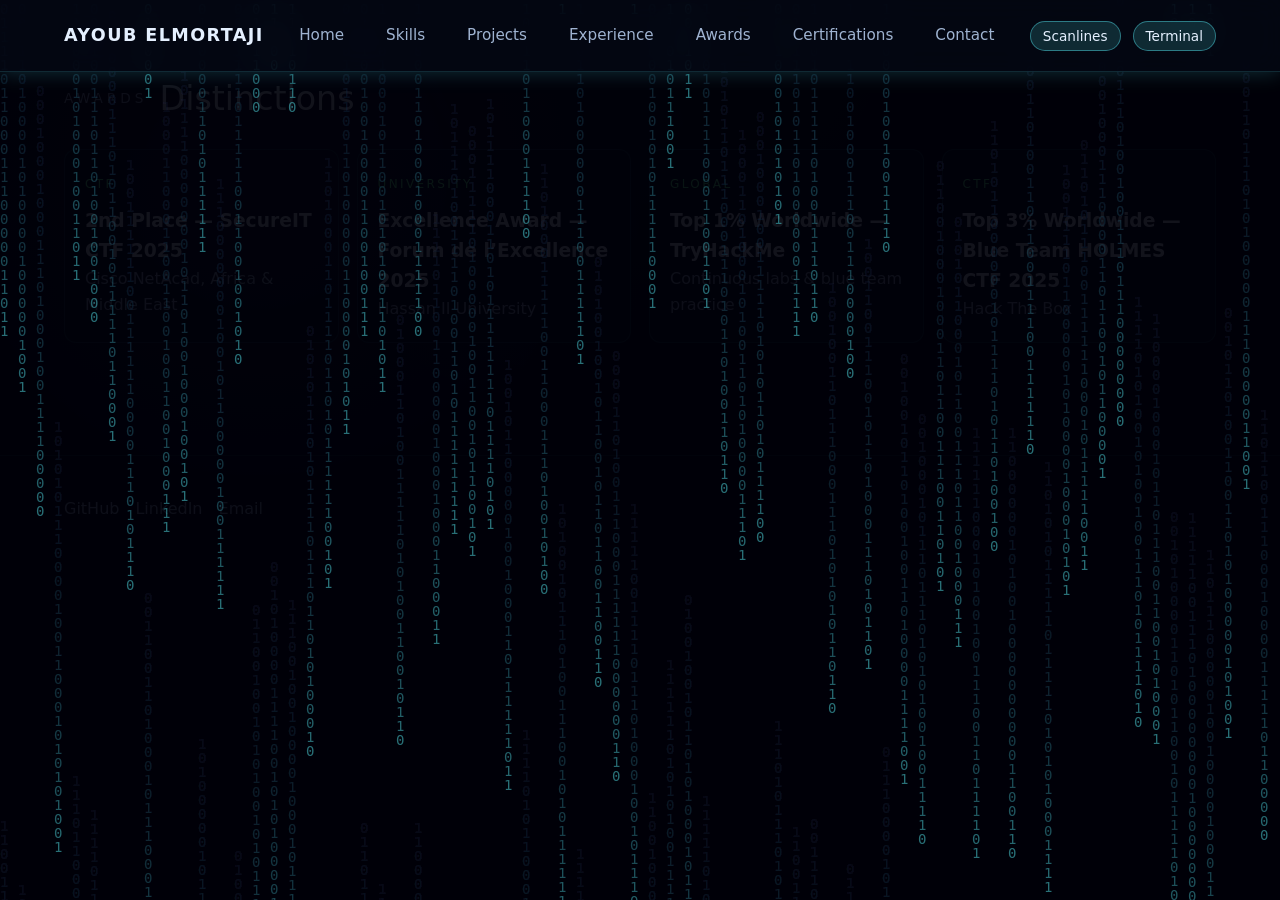
==== awards.html @ a6d37e31 "Add cybersecurity portfolio site" ====
<!DOCTYPE html>
<html lang="en">
<head>
  <meta charset="UTF-8">
  <meta name="viewport" content="width=device-width, initial-scale=1.0">
  <meta name="description" content="Awards and distinctions achieved by Ayoub ELMORTAJI.">
  <title>Awards | Ayoub ELMORTAJI</title>
  <link rel="stylesheet" href="assets/css/style.css">
</head>
<body>
  <a class="skip-link" href="#main">Skip to content</a>
  <canvas class="canvas-layer" data-canvas aria-hidden="true"></canvas>
  <div class="scanlines" aria-hidden="true"></div>

  <header class="navbar">
    <div class="brand">Ayoub ELMORTAJI</div>
    <nav aria-label="Primary">
      <div class="nav-links">
        <a href="index.html">Home</a>
        <a href="skills.html">Skills</a>
        <a href="projects.html">Projects</a>
        <a href="experience.html">Experience</a>
        <a href="awards.html">Awards</a>
        <a href="certifications.html">Certifications</a>
        <a href="contact.html">Contact</a>
      </div>
    </nav>
    <div class="nav-actions">
      <button class="toggle" type="button" data-scanlines-toggle aria-label="Toggle scanlines">Scanlines</button>
      <button class="toggle" type="button" data-terminal-toggle aria-label="Toggle terminal mode">Terminal</button>
    </div>
  </header>

  <main id="main" class="section">
    <div class="container">
      <div class="section-title"><span>Awards</span> Distinctions</div>
      <div class="card-grid">
        <article class="card">
          <div class="tag">CTF</div>
          <h3>2nd Place — SecureIT CTF 2025</h3>
          <p class="muted">Cisco NetAcad, Africa & Middle East</p>
        </article>
        <article class="card">
          <div class="tag">University</div>
          <h3>Excellence Award — Forum de l’Excellence 2025</h3>
          <p class="muted">Hassan II University</p>
        </article>
        <article class="card">
          <div class="tag">Global</div>
          <h3>Top 1% Worldwide — TryHackMe</h3>
          <p class="muted">Continuous labs & blue team practice</p>
        </article>
        <article class="card">
          <div class="tag">CTF</div>
          <h3>Top 3% Worldwide — Blue Team HOLMES CTF 2025</h3>
          <p class="muted">Hack The Box</p>
        </article>
      </div>
    </div>
  </main>

  <footer class="footer">
    <div class="container footer-links">
      <a href="https://github.com/AyoubElmortaji" target="_blank" rel="noreferrer">GitHub</a>
      <a href="https://www.linkedin.com/in/ayoub-elmortaji-805ab1250" target="_blank" rel="noreferrer">LinkedIn</a>
      <a href="mailto:elmortaji.ayoub@ensam-casa.ma">Email</a>
    </div>
  </footer>

  <div class="terminal-overlay" role="dialog" aria-label="Terminal mode">
    <div class="terminal-header">
      Terminal Mode
      <span>ESC</span>
    </div>
    <div class="terminal-body" data-terminal-body></div>
    <div class="terminal-input">
      <span>&gt;</span>
      <input type="text" data-terminal-input aria-label="Terminal input" placeholder="Type a command">
    </div>
  </div>

  <div class="palette" role="dialog" aria-label="Command palette">
    <div class="palette-panel">
      <input type="text" data-palette-input placeholder="Type to navigate..." aria-label="Command palette input">
      <div class="palette-results" data-palette-results></div>
    </div>
  </div>

  <script src="assets/js/main.js"></script>
</body>
</html>
---- assets/css/style.css ----
:root {
  --bg: #05070f;
  --bg-alt: #0a1222;
  --card: rgba(12, 20, 38, 0.75);
  --border: rgba(96, 212, 255, 0.2);
  --text: #e5f0ff;
  --muted: #9fb3d1;
  --cyan: #58f6ff;
  --green: #6bff9c;
  --violet: #7a6cff;
  --shadow: 0 0 20px rgba(88, 246, 255, 0.2);
  --radius-lg: 18px;
  --radius-md: 12px;
  --radius-sm: 8px;
  --nav-height: 72px;
}

* {
  box-sizing: border-box;
  margin: 0;
  padding: 0;
}

html {
  scroll-behavior: smooth;
}

body {
  font-family: system-ui, -apple-system, BlinkMacSystemFont, "Segoe UI", sans-serif;
  background: radial-gradient(circle at top, rgba(88, 246, 255, 0.05), transparent 40%),
    radial-gradient(circle at 20% 20%, rgba(122, 108, 255, 0.12), transparent 35%),
    var(--bg);
  color: var(--text);
  min-height: 100vh;
  line-height: 1.6;
}

img {
  max-width: 100%;
  display: block;
}

a {
  color: inherit;
  text-decoration: none;
}

ul {
  list-style: none;
}

button,
input,
textarea {
  font-family: inherit;
  color: inherit;
}

.skip-link {
  position: absolute;
  left: -999px;
  top: auto;
  width: 1px;
  height: 1px;
  overflow: hidden;
}

.skip-link:focus {
  left: 16px;
  top: 16px;
  width: auto;
  height: auto;
  padding: 8px 12px;
  background: var(--cyan);
  color: #02151d;
  border-radius: var(--radius-sm);
  z-index: 1000;
}

.navbar {
  position: fixed;
  top: 0;
  left: 0;
  right: 0;
  height: var(--nav-height);
  display: flex;
  align-items: center;
  justify-content: space-between;
  padding: 0 5vw;
  backdrop-filter: blur(14px);
  background: rgba(5, 9, 20, 0.75);
  border-bottom: 1px solid rgba(88, 246, 255, 0.15);
  z-index: 100;
  box-shadow: var(--shadow);
}

.brand {
  font-weight: 700;
  font-size: 1.1rem;
  letter-spacing: 0.08em;
  text-transform: uppercase;
}

.nav-links {
  display: flex;
  gap: 18px;
}

.nav-links a {
  font-size: 0.95rem;
  color: var(--muted);
  padding: 8px 12px;
  border-radius: 999px;
  transition: all 0.3s ease;
}

.nav-links a:hover,
.nav-links a:focus {
  color: var(--text);
  background: rgba(88, 246, 255, 0.15);
  box-shadow: 0 0 15px rgba(88, 246, 255, 0.3);
}

.nav-actions {
  display: flex;
  align-items: center;
  gap: 12px;
}

.toggle {
  background: rgba(88, 246, 255, 0.15);
  border: 1px solid rgba(88, 246, 255, 0.4);
  padding: 6px 12px;
  border-radius: 999px;
  cursor: pointer;
  font-size: 0.85rem;
  transition: all 0.3s ease;
}

.toggle:hover,
.toggle:focus {
  box-shadow: 0 0 12px rgba(88, 246, 255, 0.4);
}

main {
  padding-top: calc(var(--nav-height) + 32px);
}

.container {
  width: min(1200px, 90vw);
  margin: 0 auto;
}

.section {
  padding: 72px 0;
}

.section-title {
  font-size: clamp(1.8rem, 2.6vw, 2.6rem);
  margin-bottom: 24px;
  display: flex;
  align-items: center;
  gap: 12px;
}

.section-title span {
  font-size: 0.85rem;
  color: var(--muted);
  text-transform: uppercase;
  letter-spacing: 0.3em;
}

.hero {
  display: grid;
  grid-template-columns: repeat(auto-fit, minmax(280px, 1fr));
  gap: 32px;
  align-items: center;
  padding: 80px 0 60px;
}

.hero-card {
  background: var(--card);
  border: 1px solid var(--border);
  padding: 32px;
  border-radius: var(--radius-lg);
  box-shadow: var(--shadow);
  position: relative;
  overflow: hidden;
}

.hero-card::after {
  content: "";
  position: absolute;
  inset: 0;
  border: 1px solid rgba(88, 246, 255, 0.2);
  border-radius: var(--radius-lg);
  pointer-events: none;
}

.hero-title {
  font-size: clamp(2.4rem, 4vw, 3.6rem);
  line-height: 1.1;
  margin-bottom: 16px;
  text-transform: uppercase;
  position: relative;
}

.glitch {
  position: relative;
}

.glitch::before,
.glitch::after {
  content: attr(data-text);
  position: absolute;
  left: 0;
  width: 100%;
  overflow: hidden;
  clip-path: inset(0 0 0 0);
}

.glitch::before {
  top: -2px;
  color: var(--cyan);
  opacity: 0.6;
  animation: glitch 3s infinite;
}

.glitch::after {
  top: 2px;
  color: var(--violet);
  opacity: 0.6;
  animation: glitch 2.4s infinite;
}

@keyframes glitch {
  0% { clip-path: inset(0 0 90% 0); }
  20% { clip-path: inset(10% 0 60% 0); }
  40% { clip-path: inset(30% 0 30% 0); }
  60% { clip-path: inset(50% 0 10% 0); }
  80% { clip-path: inset(20% 0 70% 0); }
  100% { clip-path: inset(0 0 90% 0); }
}

.hero-subtitle {
  color: var(--muted);
  margin-bottom: 24px;
}

.cta-group {
  display: flex;
  flex-wrap: wrap;
  gap: 12px;
}

.btn {
  display: inline-flex;
  align-items: center;
  justify-content: center;
  gap: 8px;
  padding: 10px 18px;
  border-radius: 999px;
  border: 1px solid transparent;
  background: rgba(88, 246, 255, 0.15);
  color: var(--text);
  font-weight: 600;
  transition: all 0.3s ease;
}

.btn.primary {
  background: linear-gradient(120deg, rgba(88, 246, 255, 0.3), rgba(122, 108, 255, 0.25));
  border: 1px solid rgba(88, 246, 255, 0.6);
}

.btn:hover,
.btn:focus {
  transform: translateY(-2px);
  box-shadow: 0 0 18px rgba(88, 246, 255, 0.4);
}

.hero-metrics {
  display: grid;
  grid-template-columns: repeat(auto-fit, minmax(140px, 1fr));
  gap: 16px;
  margin-top: 24px;
}

.metric {
  background: rgba(8, 14, 28, 0.8);
  border: 1px solid rgba(88, 246, 255, 0.2);
  padding: 16px;
  border-radius: var(--radius-md);
  text-align: center;
}

.metric h3 {
  font-size: 1.4rem;
}

.card-grid {
  display: grid;
  gap: 18px;
  grid-template-columns: repeat(auto-fit, minmax(240px, 1fr));
}

.card {
  background: var(--card);
  border: 1px solid rgba(88, 246, 255, 0.18);
  border-radius: var(--radius-md);
  padding: 20px;
  transition: all 0.3s ease;
  position: relative;
}

.muted {
  color: var(--muted);
}

.card:hover {
  transform: translateY(-4px);
  box-shadow: 0 0 18px rgba(88, 246, 255, 0.25);
}

.card .tag {
  display: inline-block;
  margin-bottom: 12px;
  font-size: 0.75rem;
  letter-spacing: 0.2em;
  text-transform: uppercase;
  color: var(--green);
}

.badge {
  display: inline-flex;
  align-items: center;
  gap: 8px;
  padding: 10px 14px;
  border-radius: 999px;
  border: 1px solid rgba(88, 246, 255, 0.3);
  background: rgba(8, 14, 28, 0.6);
  font-size: 0.85rem;
}

.timeline {
  display: grid;
  gap: 24px;
}

.timeline-item {
  padding: 20px;
  border-left: 3px solid rgba(88, 246, 255, 0.5);
  background: rgba(8, 14, 28, 0.8);
  border-radius: var(--radius-md);
}

.project-search {
  display: flex;
  flex-wrap: wrap;
  gap: 12px;
  align-items: center;
  margin-bottom: 24px;
}

.input {
  flex: 1;
  min-width: 200px;
  padding: 10px 14px;
  border-radius: var(--radius-sm);
  border: 1px solid rgba(88, 246, 255, 0.3);
  background: rgba(8, 14, 28, 0.8);
}

.filters {
  display: flex;
  flex-wrap: wrap;
  gap: 8px;
}

.filter-btn {
  padding: 8px 14px;
  border-radius: 999px;
  border: 1px solid rgba(88, 246, 255, 0.3);
  background: rgba(8, 14, 28, 0.8);
  cursor: pointer;
  transition: all 0.3s ease;
  font-size: 0.85rem;
}

.filter-btn.active {
  background: rgba(88, 246, 255, 0.25);
  color: var(--text);
  box-shadow: 0 0 14px rgba(88, 246, 255, 0.35);
}

.footer {
  padding: 40px 0;
  border-top: 1px solid rgba(88, 246, 255, 0.15);
  margin-top: 40px;
}

.footer-links {
  display: flex;
  gap: 16px;
  flex-wrap: wrap;
  color: var(--muted);
}

.scanlines {
  position: fixed;
  inset: 0;
  pointer-events: none;
  background: repeating-linear-gradient(
    to bottom,
    rgba(255, 255, 255, 0.03),
    rgba(255, 255, 255, 0.03) 1px,
    transparent 1px,
    transparent 3px
  );
  mix-blend-mode: soft-light;
  opacity: 0.3;
  z-index: 50;
}

.scanlines.hidden {
  opacity: 0;
}

.terminal-overlay {
  position: fixed;
  right: 24px;
  bottom: 24px;
  width: min(360px, 85vw);
  background: rgba(7, 12, 22, 0.95);
  border: 1px solid rgba(88, 246, 255, 0.3);
  border-radius: var(--radius-md);
  box-shadow: 0 0 24px rgba(88, 246, 255, 0.25);
  z-index: 120;
  display: none;
  flex-direction: column;
}

.terminal-overlay.active {
  display: flex;
}

.terminal-header {
  padding: 12px 16px;
  border-bottom: 1px solid rgba(88, 246, 255, 0.2);
  font-weight: 600;
  display: flex;
  justify-content: space-between;
  align-items: center;
}

.terminal-body {
  padding: 12px 16px;
  max-height: 220px;
  overflow-y: auto;
  font-size: 0.85rem;
  color: var(--muted);
}

.terminal-input {
  display: flex;
  align-items: center;
  gap: 8px;
  padding: 12px 16px;
  border-top: 1px solid rgba(88, 246, 255, 0.2);
}

.terminal-input input {
  background: transparent;
  border: none;
  outline: none;
  flex: 1;
}

.palette {
  position: fixed;
  inset: 0;
  background: rgba(2, 4, 12, 0.7);
  display: none;
  align-items: center;
  justify-content: center;
  z-index: 140;
}

.palette.active {
  display: flex;
}

.palette-panel {
  width: min(520px, 90vw);
  background: rgba(8, 14, 28, 0.95);
  border: 1px solid rgba(88, 246, 255, 0.4);
  border-radius: var(--radius-md);
  box-shadow: 0 0 24px rgba(88, 246, 255, 0.35);
  padding: 18px;
}

.palette-panel input {
  width: 100%;
  padding: 10px 14px;
  border-radius: var(--radius-sm);
  border: 1px solid rgba(88, 246, 255, 0.3);
  background: rgba(8, 14, 28, 0.9);
  margin-bottom: 12px;
}

.palette-results {
  display: grid;
  gap: 8px;
}

.palette-results button {
  background: rgba(12, 20, 38, 0.8);
  border: 1px solid rgba(88, 246, 255, 0.2);
  padding: 10px 12px;
  border-radius: var(--radius-sm);
  text-align: left;
  cursor: pointer;
}

.canvas-layer {
  position: fixed;
  inset: 0;
  z-index: 10;
  pointer-events: none;
}

.hero-visual {
  position: relative;
  padding: 30px;
  border-radius: var(--radius-lg);
  border: 1px solid rgba(122, 108, 255, 0.3);
  background: linear-gradient(160deg, rgba(12, 20, 38, 0.85), rgba(6, 10, 20, 0.9));
  box-shadow: 0 0 25px rgba(122, 108, 255, 0.25);
}

.hero-visual ul {
  display: grid;
  gap: 12px;
}

.hero-visual li {
  display: flex;
  align-items: center;
  gap: 12px;
}

.hero-visual span {
  color: var(--green);
  font-size: 0.85rem;
  letter-spacing: 0.2em;
}

.architecture {
  display: grid;
  gap: 16px;
}

.architecture-row {
  display: grid;
  grid-template-columns: repeat(auto-fit, minmax(160px, 1fr));
  gap: 12px;
}

.architecture-node {
  padding: 14px;
  border: 1px dashed rgba(88, 246, 255, 0.4);
  border-radius: var(--radius-sm);
  text-align: center;
  background: rgba(8, 14, 28, 0.8);
}

.form {
  display: grid;
  gap: 12px;
}

.form textarea {
  min-height: 120px;
  resize: vertical;
}

.copy-btn {
  padding: 8px 12px;
  border-radius: 999px;
  border: 1px solid rgba(88, 246, 255, 0.4);
  background: rgba(8, 14, 28, 0.8);
  cursor: pointer;
  font-size: 0.8rem;
}

@media (max-width: 880px) {
  .nav-links {
    display: none;
  }
}

@media (prefers-reduced-motion: reduce) {
  * {
    animation: none !important;
    transition: none !important;
  }
}
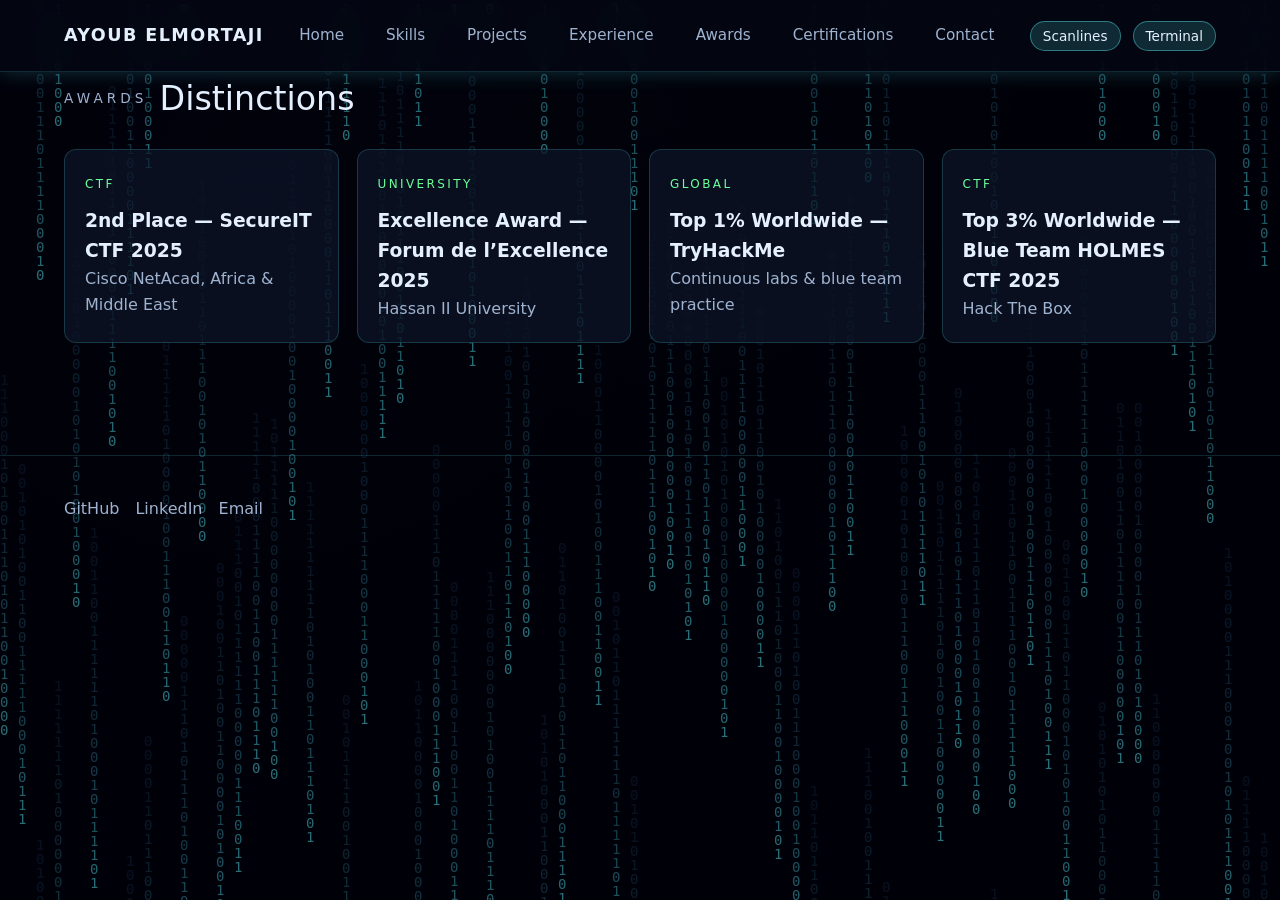
==== commit c30a6c9f: "Fix mobile nav media query" ====
--- a/awards.html
+++ b/awards.html
@@ -26,6 +26,7 @@
       </div>
     </nav>
     <div class="nav-actions">
+      <button class="nav-toggle" type="button" data-nav-toggle aria-label="Toggle navigation" aria-expanded="false">Menu</button>
       <button class="toggle" type="button" data-scanlines-toggle aria-label="Toggle scanlines">Scanlines</button>
       <button class="toggle" type="button" data-terminal-toggle aria-label="Toggle terminal mode">Terminal</button>
     </div>
--- a/assets/css/style.css
+++ b/assets/css/style.css
@@ -33,6 +33,7 @@
   color: var(--text);
   min-height: 100vh;
   line-height: 1.6;
+  position: relative;
 }
 
 img {
@@ -90,8 +91,8 @@
   backdrop-filter: blur(14px);
   background: rgba(5, 9, 20, 0.75);
   border-bottom: 1px solid rgba(88, 246, 255, 0.15);
-  z-index: 100;
   box-shadow: var(--shadow);
+  z-index: 120;
 }
 
 .brand {
@@ -125,6 +126,16 @@
   display: flex;
   align-items: center;
   gap: 12px;
+}
+
+.nav-toggle {
+  display: none;
+  background: rgba(88, 246, 255, 0.2);
+  border: 1px solid rgba(88, 246, 255, 0.4);
+  padding: 8px 14px;
+  border-radius: 999px;
+  font-size: 0.85rem;
+  cursor: pointer;
 }
 
 .toggle {
@@ -144,6 +155,8 @@
 
 main {
   padding-top: calc(var(--nav-height) + 32px);
+  position: relative;
+  z-index: 20;
 }
 
 .container {
@@ -396,6 +409,8 @@
   padding: 40px 0;
   border-top: 1px solid rgba(88, 246, 255, 0.15);
   margin-top: 40px;
+  position: relative;
+  z-index: 20;
 }
 
 .footer-links {
@@ -418,7 +433,7 @@
   );
   mix-blend-mode: soft-light;
   opacity: 0.3;
-  z-index: 50;
+  z-index: 40;
 }
 
 .scanlines.hidden {
@@ -524,7 +539,7 @@
 .canvas-layer {
   position: fixed;
   inset: 0;
-  z-index: 10;
+  z-index: 0;
   pointer-events: none;
 }
 
@@ -594,7 +609,38 @@
 
 @media (max-width: 880px) {
   .nav-links {
-    display: none;
+    position: fixed;
+    top: var(--nav-height);
+    right: 16px;
+    left: 16px;
+    background: rgba(7, 12, 24, 0.96);
+    border: 1px solid rgba(88, 246, 255, 0.2);
+    border-radius: var(--radius-md);
+    padding: 16px;
+    display: grid;
+    gap: 8px;
+    transform: translateY(-12px);
+    opacity: 0;
+    pointer-events: none;
+    transition: all 0.3s ease;
+  }
+
+  body.nav-open .nav-links {
+    transform: translateY(0);
+    opacity: 1;
+    pointer-events: auto;
+  }
+
+  .nav-links a {
+    padding: 10px 12px;
+    border-radius: var(--radius-sm);
+    background: rgba(12, 20, 38, 0.7);
+  }
+
+  .nav-toggle {
+    display: inline-flex;
+    align-items: center;
+    justify-content: center;
   }
 }
 
